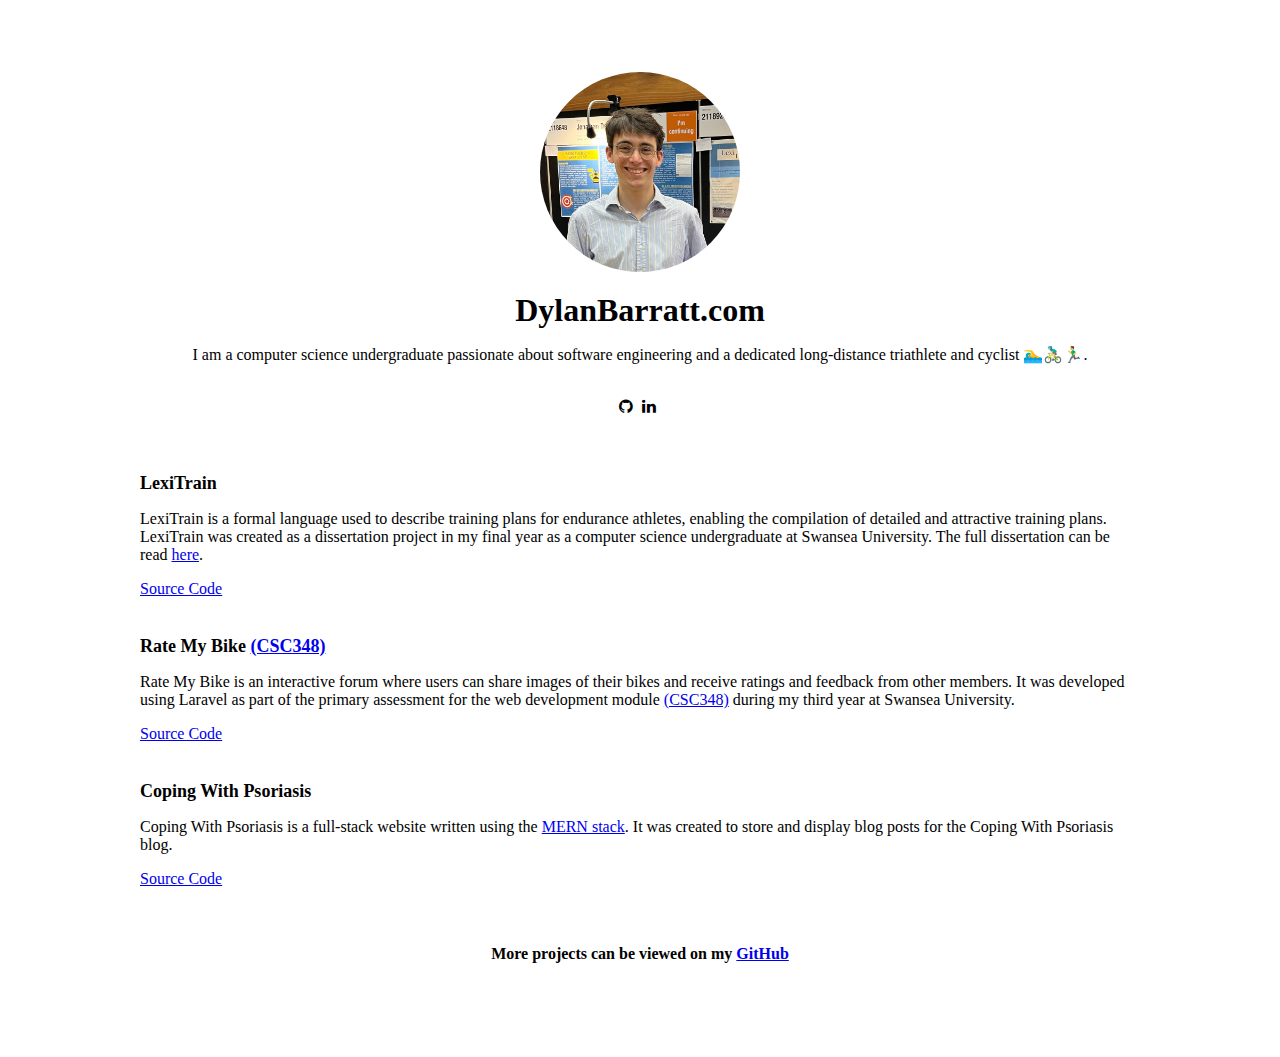
==== index.html @ ed350abe "v1" ====
<html>

<head>
	<title>DylanBarratt.com</title>
	<meta name="description" content="DylanBarratt.com :w">
	<link rel="stylesheet" href="https://cdnjs.cloudflare.com/ajax/libs/font-awesome/4.7.0/css/font-awesome.min.css" />
</head>

<body>
	<div class="mainContent">
		<header>
			<img src="pfp.JPG" alt="Profile Picture" id="pfp"/>
			<br />
			<br />
			<h1>DylanBarratt.com</h1>
			<p id="desc">
				I am a computer science undergraduate passionate about software engineering and a dedicated long-distance triathlete and cyclist 🏊‍♂️🚴🏻‍♂️🏃‍♂️.
			</p>
			
			<br />
			<div class="links">
				<a href="https://github.com/DylanBarratt" target="_blank" class="fa fa-github"></a>
				<a href="https://www.linkedin.com/in/dylanbarratt-/" target="_blank" class="fa fa-linkedin"></a>
			</div>

			<br /> <br /> 
		</header>

		<section>
			<br />
			<div class="project">
				<h3>LexiTrain</h3>
					<p>LexiTrain is a formal language used to describe training plans for endurance athletes, enabling the compilation of detailed and attractive training plans. LexiTrain was created as a dissertation project in my final year as a computer science undergraduate at Swansea University. The full dissertation can be read <a href="https://github.com/DylanBarratt/LexiTrainLang/blob/main/dissertation.pdf">here</a>.</p>
				<a href="https://github.com/DylanBarratt/">Source Code</a>
			</div>
			<br />
			<br />
			<div class="project">
					<h3>Rate My Bike <a href="https://intranet.swan.ac.uk/catalogue/default.asp?type=moddetail&dept=any&mod=CSC348&ayr=24%2F25&psl=TB1&detailOnly=false&_gl=1*1jff47q*_gcl_au*MjUyNDk3OTkwLjE3MTY5MDY3Mjk.">(CSC348)</a></h3>
					<p>Rate My Bike is an interactive forum where users can share images of their bikes and receive ratings and feedback from other members.
It was developed using Laravel as part of the primary assessment for the web development module <a href="https://intranet.swan.ac.uk/catalogue/default.asp?type=moddetail&dept=any&mod=CSC348&ayr=24%2F25&psl=TB1&detailOnly=false&_gl=1*1jff47q*_gcl_au*MjUyNDk3OTkwLjE3MTY5MDY3Mjk.">(CSC348)</a> during my third year at Swansea University.</p>
				<a href="https://github.com/DylanBarratt/CSC348_Rate_My_Bike">Source Code</a>
			</div>
				<br />
			<br />
			<div class="project">
				<h3>Coping With Psoriasis</h3>
					<p>Coping With Psoriasis is a full-stack website written using the <a href="https://www.mongodb.com/mern-stack">MERN stack</a>. It was created to store and display blog posts for the Coping With Psoriasis blog.</p>
				<a href="https://github.com/DylanBarratt/CopingWithPsoriasis">Source Code</a>
			</div>
			<br /> <br />
			<h4>More projects can be viewed on my <a href="https://github.com/dylanbarratt">GitHub</a></h4>
		</section>
	</div>
</body>

<style>
	.mainContent {
		max-width: 1000px;
		margin: auto;
		padding: 5vw;
	}

	header {
		text-align: center;
	}

	#pfp {
			vertical-align: middle;
			width: 200px;
			height: 200px;
			border-radius: 50%;
	}
	.fa {
		font-size: medium;
		text-decoration: none;
		color: black;
		padding-right: 5px;
	}
	
	h1, h2, h3 {
		margin: 0.25vh 0 0.25vh 0;
	}

	h1 {
		font-size: xx-large;
	}

	h2 {
		font-size: x-large;
	}
	
	h3 {
		font-size: large;
	}

	h4 {
		text-align: center;
	}

	#desc {
		font-size: medium;
	}
</style>

</html>
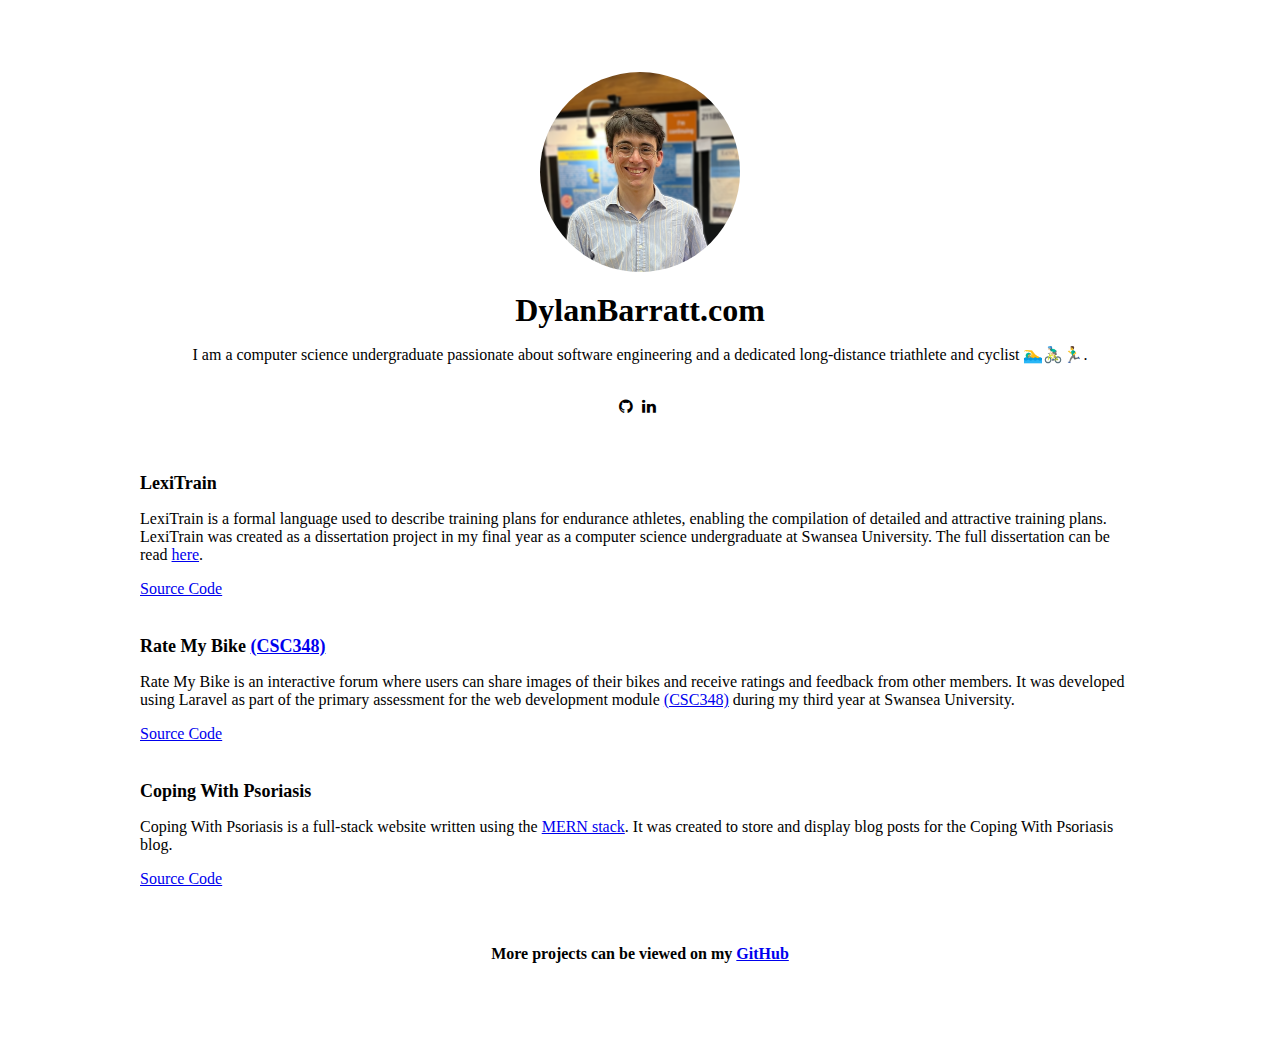
==== commit e47f1994: "new pfp" ====
--- a/index.html
+++ b/index.html
@@ -9,7 +9,7 @@
 <body>
 	<div class="mainContent">
 		<header>
-			<img src="pfp.JPG" alt="Profile Picture" id="pfp"/>
+			<img src="pfp.png" alt="Profile Picture" id="pfp"/>
 			<br />
 			<br />
 			<h1>DylanBarratt.com</h1>
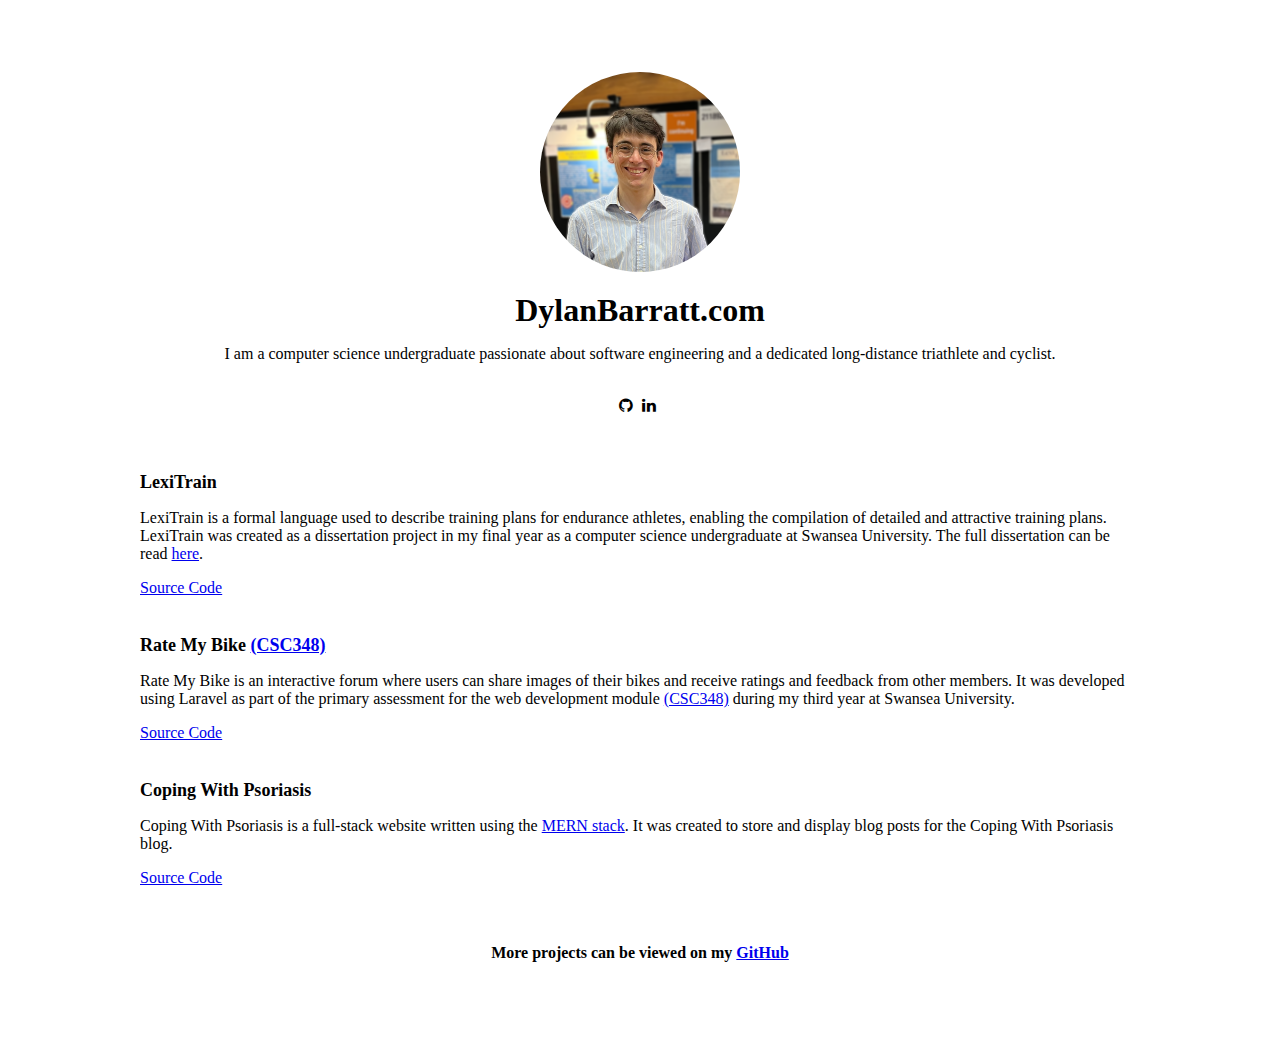
==== commit abc83dfe: "v2" ====
--- a/index.html
+++ b/index.html
@@ -14,7 +14,7 @@
 			<br />
 			<h1>DylanBarratt.com</h1>
 			<p id="desc">
-				I am a computer science undergraduate passionate about software engineering and a dedicated long-distance triathlete and cyclist 🏊‍♂️🚴🏻‍♂️🏃‍♂️.
+				I am a computer science undergraduate passionate about software engineering and a dedicated long-distance triathlete and cyclist.
 			</p>
 			
 			<br />
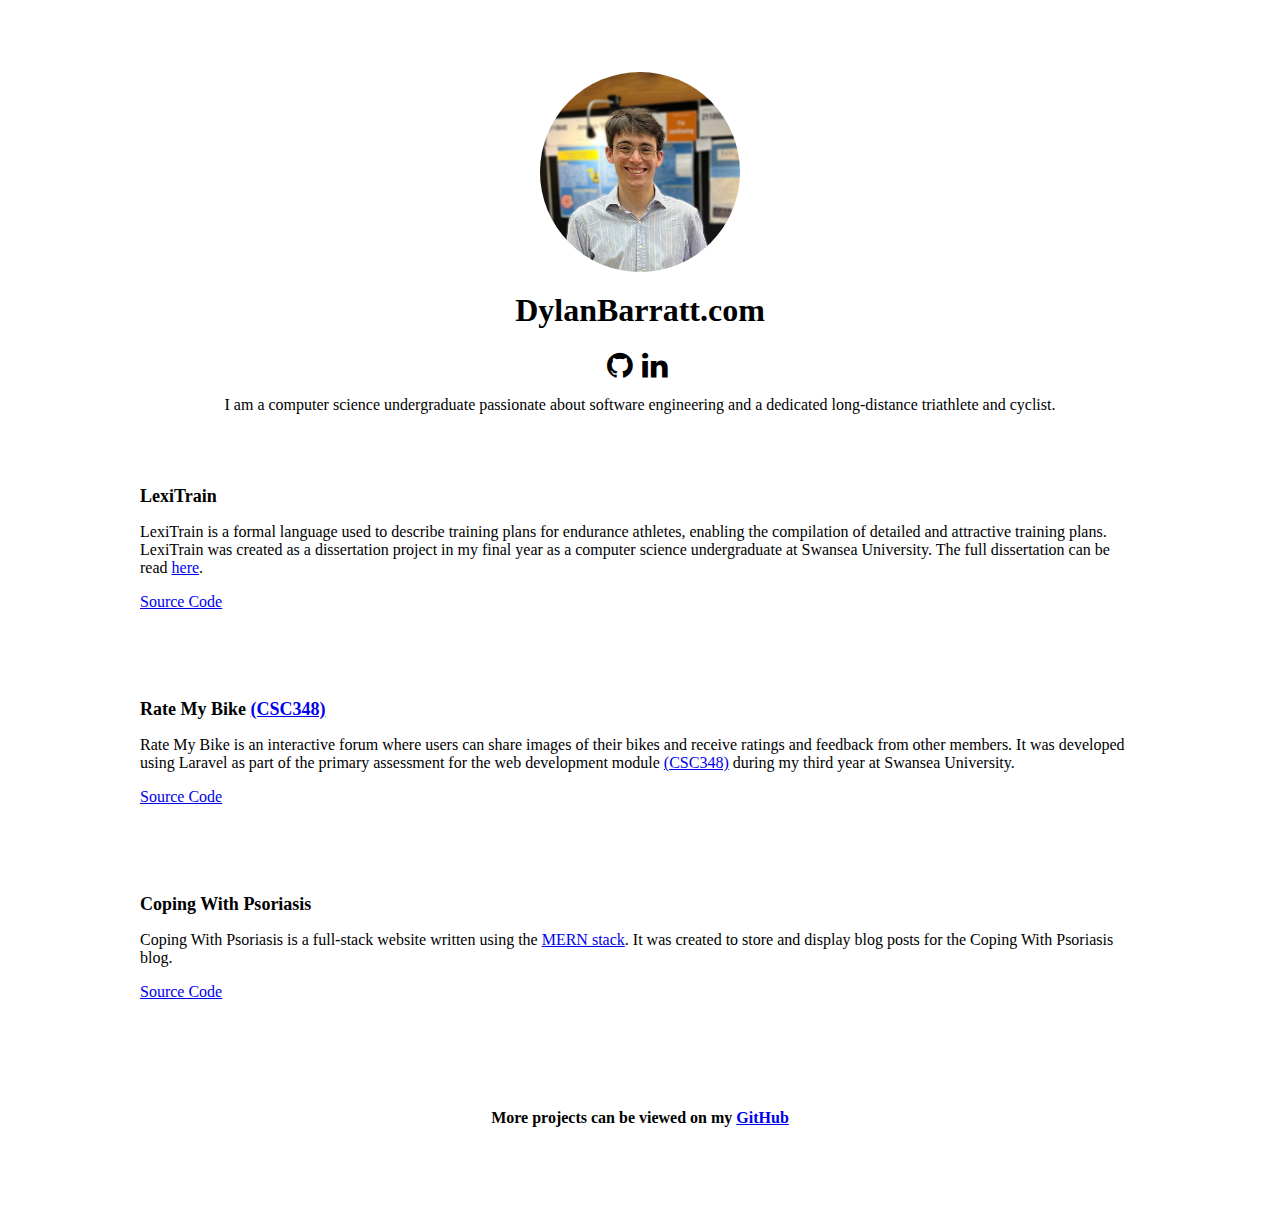
==== commit f06ed724: "fixed link and added ws" ====
--- a/index.html
+++ b/index.html
@@ -1,106 +1,163 @@
 <html>
+  <head>
+    <title>DylanBarratt.com</title>
+    <meta name="description" content="DylanBarratt.com :w" />
+    <meta http-equiv="X-Clacks-Overhead" content="GNU Terry Pratchett" />
+    <link
+      rel="stylesheet"
+      href="https://cdnjs.cloudflare.com/ajax/libs/font-awesome/4.7.0/css/font-awesome.min.css"
+    />
+  </head>
 
-<head>
-	<title>DylanBarratt.com</title>
-	<meta name="description" content="DylanBarratt.com :w">
-	<link rel="stylesheet" href="https://cdnjs.cloudflare.com/ajax/libs/font-awesome/4.7.0/css/font-awesome.min.css" />
-</head>
+  <body>
+    <div class="mainContent">
+      <header>
+        <img src="pfp.png" alt="Profile Picture" id="pfp" />
+        <br />
+        <br />
+        <h1>DylanBarratt.com</h1>
 
-<body>
-	<div class="mainContent">
-		<header>
-			<img src="pfp.png" alt="Profile Picture" id="pfp"/>
-			<br />
-			<br />
-			<h1>DylanBarratt.com</h1>
-			<p id="desc">
-				I am a computer science undergraduate passionate about software engineering and a dedicated long-distance triathlete and cyclist.
-			</p>
-			
-			<br />
-			<div class="links">
-				<a href="https://github.com/DylanBarratt" target="_blank" class="fa fa-github"></a>
-				<a href="https://www.linkedin.com/in/dylanbarratt-/" target="_blank" class="fa fa-linkedin"></a>
-			</div>
+        <br />
+        <div class="links">
+          <a
+            href="https://github.com/DylanBarratt"
+            target="_blank"
+            class="fa fa-github"
+          ></a>
+          <a
+            href="https://www.linkedin.com/in/dylanbarratt-/"
+            target="_blank"
+            class="fa fa-linkedin"
+          ></a>
+        </div>
 
-			<br /> <br /> 
-		</header>
+        <p id="desc">
+          I am a computer science undergraduate passionate about software
+          engineering and a dedicated long-distance triathlete and cyclist.
+        </p>
 
-		<section>
-			<br />
-			<div class="project">
-				<h3>LexiTrain</h3>
-					<p>LexiTrain is a formal language used to describe training plans for endurance athletes, enabling the compilation of detailed and attractive training plans. LexiTrain was created as a dissertation project in my final year as a computer science undergraduate at Swansea University. The full dissertation can be read <a href="https://github.com/DylanBarratt/LexiTrainLang/blob/main/dissertation.pdf">here</a>.</p>
-				<a href="https://github.com/DylanBarratt/">Source Code</a>
-			</div>
-			<br />
-			<br />
-			<div class="project">
-					<h3>Rate My Bike <a href="https://intranet.swan.ac.uk/catalogue/default.asp?type=moddetail&dept=any&mod=CSC348&ayr=24%2F25&psl=TB1&detailOnly=false&_gl=1*1jff47q*_gcl_au*MjUyNDk3OTkwLjE3MTY5MDY3Mjk.">(CSC348)</a></h3>
-					<p>Rate My Bike is an interactive forum where users can share images of their bikes and receive ratings and feedback from other members.
-It was developed using Laravel as part of the primary assessment for the web development module <a href="https://intranet.swan.ac.uk/catalogue/default.asp?type=moddetail&dept=any&mod=CSC348&ayr=24%2F25&psl=TB1&detailOnly=false&_gl=1*1jff47q*_gcl_au*MjUyNDk3OTkwLjE3MTY5MDY3Mjk.">(CSC348)</a> during my third year at Swansea University.</p>
-				<a href="https://github.com/DylanBarratt/CSC348_Rate_My_Bike">Source Code</a>
-			</div>
-				<br />
-			<br />
-			<div class="project">
-				<h3>Coping With Psoriasis</h3>
-					<p>Coping With Psoriasis is a full-stack website written using the <a href="https://www.mongodb.com/mern-stack">MERN stack</a>. It was created to store and display blog posts for the Coping With Psoriasis blog.</p>
-				<a href="https://github.com/DylanBarratt/CopingWithPsoriasis">Source Code</a>
-			</div>
-			<br /> <br />
-			<h4>More projects can be viewed on my <a href="https://github.com/dylanbarratt">GitHub</a></h4>
-		</section>
-	</div>
-</body>
+        <br />
+        <br />
+      </header>
 
-<style>
-	.mainContent {
-		max-width: 1000px;
-		margin: auto;
-		padding: 5vw;
-	}
+      <section>
+        <br />
+        <div class="project">
+          <h3>LexiTrain</h3>
+          <p>
+            LexiTrain is a formal language used to describe training plans for
+            endurance athletes, enabling the compilation of detailed and
+            attractive training plans. LexiTrain was created as a dissertation
+            project in my final year as a computer science undergraduate at
+            Swansea University. The full dissertation can be read
+            <a
+              href="https://github.com/DylanBarratt/LexiTrainLang/blob/main/dissertation.pdf"
+              >here</a
+            >.
+          </p>
+          <a href="https://github.com/DylanBarratt/LexiTrainLang">Source Code</a>
+        </div>
+        <br />
+        <br />
+        <div class="project">
+          <h3>
+            Rate My Bike
+            <a
+              href="https://intranet.swan.ac.uk/catalogue/default.asp?type=moddetail&dept=any&mod=CSC348&ayr=24%2F25&psl=TB1&detailOnly=false&_gl=1*1jff47q*_gcl_au*MjUyNDk3OTkwLjE3MTY5MDY3Mjk."
+              >(CSC348)</a
+            >
+          </h3>
+          <p>
+            Rate My Bike is an interactive forum where users can share images of
+            their bikes and receive ratings and feedback from other members. It
+            was developed using Laravel as part of the primary assessment for
+            the web development module
+            <a
+              href="https://intranet.swan.ac.uk/catalogue/default.asp?type=moddetail&dept=any&mod=CSC348&ayr=24%2F25&psl=TB1&detailOnly=false&_gl=1*1jff47q*_gcl_au*MjUyNDk3OTkwLjE3MTY5MDY3Mjk."
+              >(CSC348)</a
+            >
+            during my third year at Swansea University.
+          </p>
+          <a href="https://github.com/DylanBarratt/CSC348_Rate_My_Bike"
+            >Source Code</a
+          >
+        </div>
+        <br />
+        <br />
+        <div class="project">
+          <h3>Coping With Psoriasis</h3>
+          <p>
+            Coping With Psoriasis is a full-stack website written using the
+            <a href="https://www.mongodb.com/mern-stack">MERN stack</a>. It was
+            created to store and display blog posts for the Coping With
+            Psoriasis blog.
+          </p>
+          <a href="https://github.com/DylanBarratt/CopingWithPsoriasis"
+            >Source Code</a
+          >
+        </div>
+        <br />
+        <br />
+        <h4>
+          More projects can be viewed on my
+          <a href="https://github.com/dylanbarratt">GitHub</a>
+        </h4>
+      </section>
+    </div>
+  </body>
 
-	header {
-		text-align: center;
-	}
+  <style>
+    .mainContent {
+      max-width: 1000px;
+      margin: auto;
+      padding: 5vw;
+    }
 
-	#pfp {
-			vertical-align: middle;
-			width: 200px;
-			height: 200px;
-			border-radius: 50%;
-	}
-	.fa {
-		font-size: medium;
-		text-decoration: none;
-		color: black;
-		padding-right: 5px;
-	}
-	
-	h1, h2, h3 {
-		margin: 0.25vh 0 0.25vh 0;
-	}
+    header {
+      text-align: center;
+    }
 
-	h1 {
-		font-size: xx-large;
-	}
+    #pfp {
+      vertical-align: middle;
+      width: 200px;
+      height: 200px;
+      border-radius: 50%;
+    }
+    .fa {
+      font-size: 30px;
+      text-decoration: none;
+      color: black;
+      padding-right: 5px;
+    }
 
-	h2 {
-		font-size: x-large;
-	}
-	
-	h3 {
-		font-size: large;
-	}
+    .project {
+      margin-bottom: 50px;
+    }
 
-	h4 {
-		text-align: center;
-	}
+    h1,
+    h2,
+    h3 {
+      margin: 0.25vh 0 0.25vh 0;
+    }
 
-	#desc {
-		font-size: medium;
-	}
-</style>
+    h1 {
+      font-size: xx-large;
+    }
 
+    h2 {
+      font-size: x-large;
+    }
+
+    h3 {
+      font-size: large;
+    }
+
+    h4 {
+      text-align: center;
+    }
+
+    #desc {
+      font-size: medium;
+    }
+  </style>
 </html>
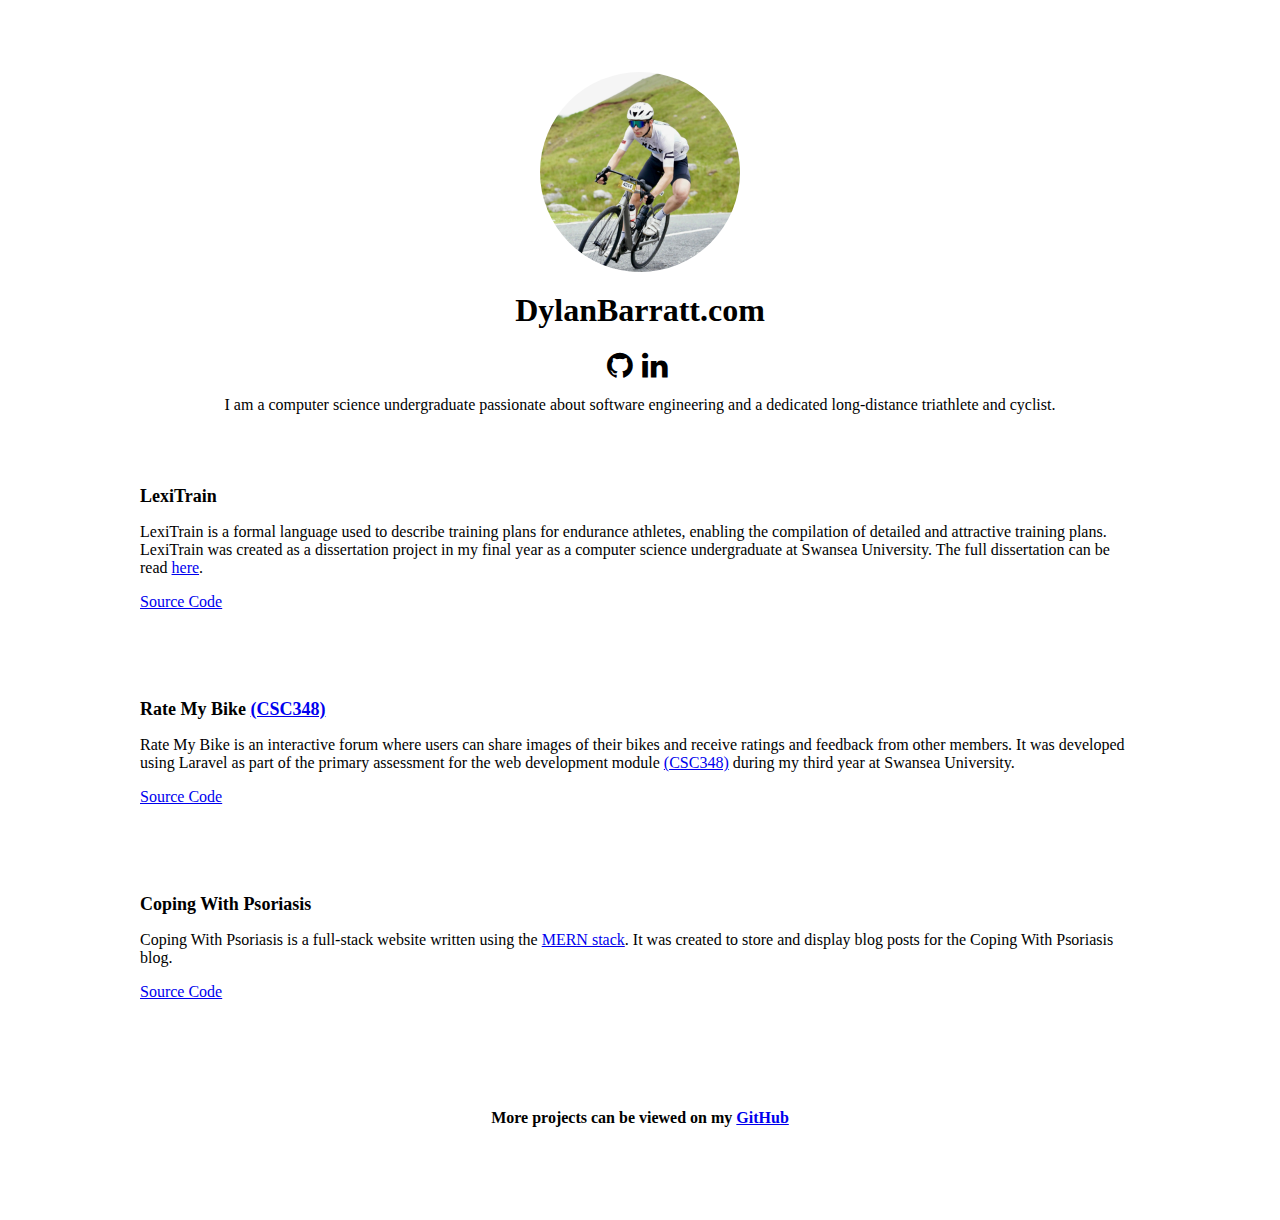
==== commit 9850360b: "updated pfp" ====
--- a/index.html
+++ b/index.html
@@ -12,7 +12,7 @@
   <body>
     <div class="mainContent">
       <header>
-        <img src="pfp.png" alt="Profile Picture" id="pfp" />
+        <img src="pfp.jpg" alt="Profile Picture" id="pfp" />
         <br />
         <br />
         <h1>DylanBarratt.com</h1>
